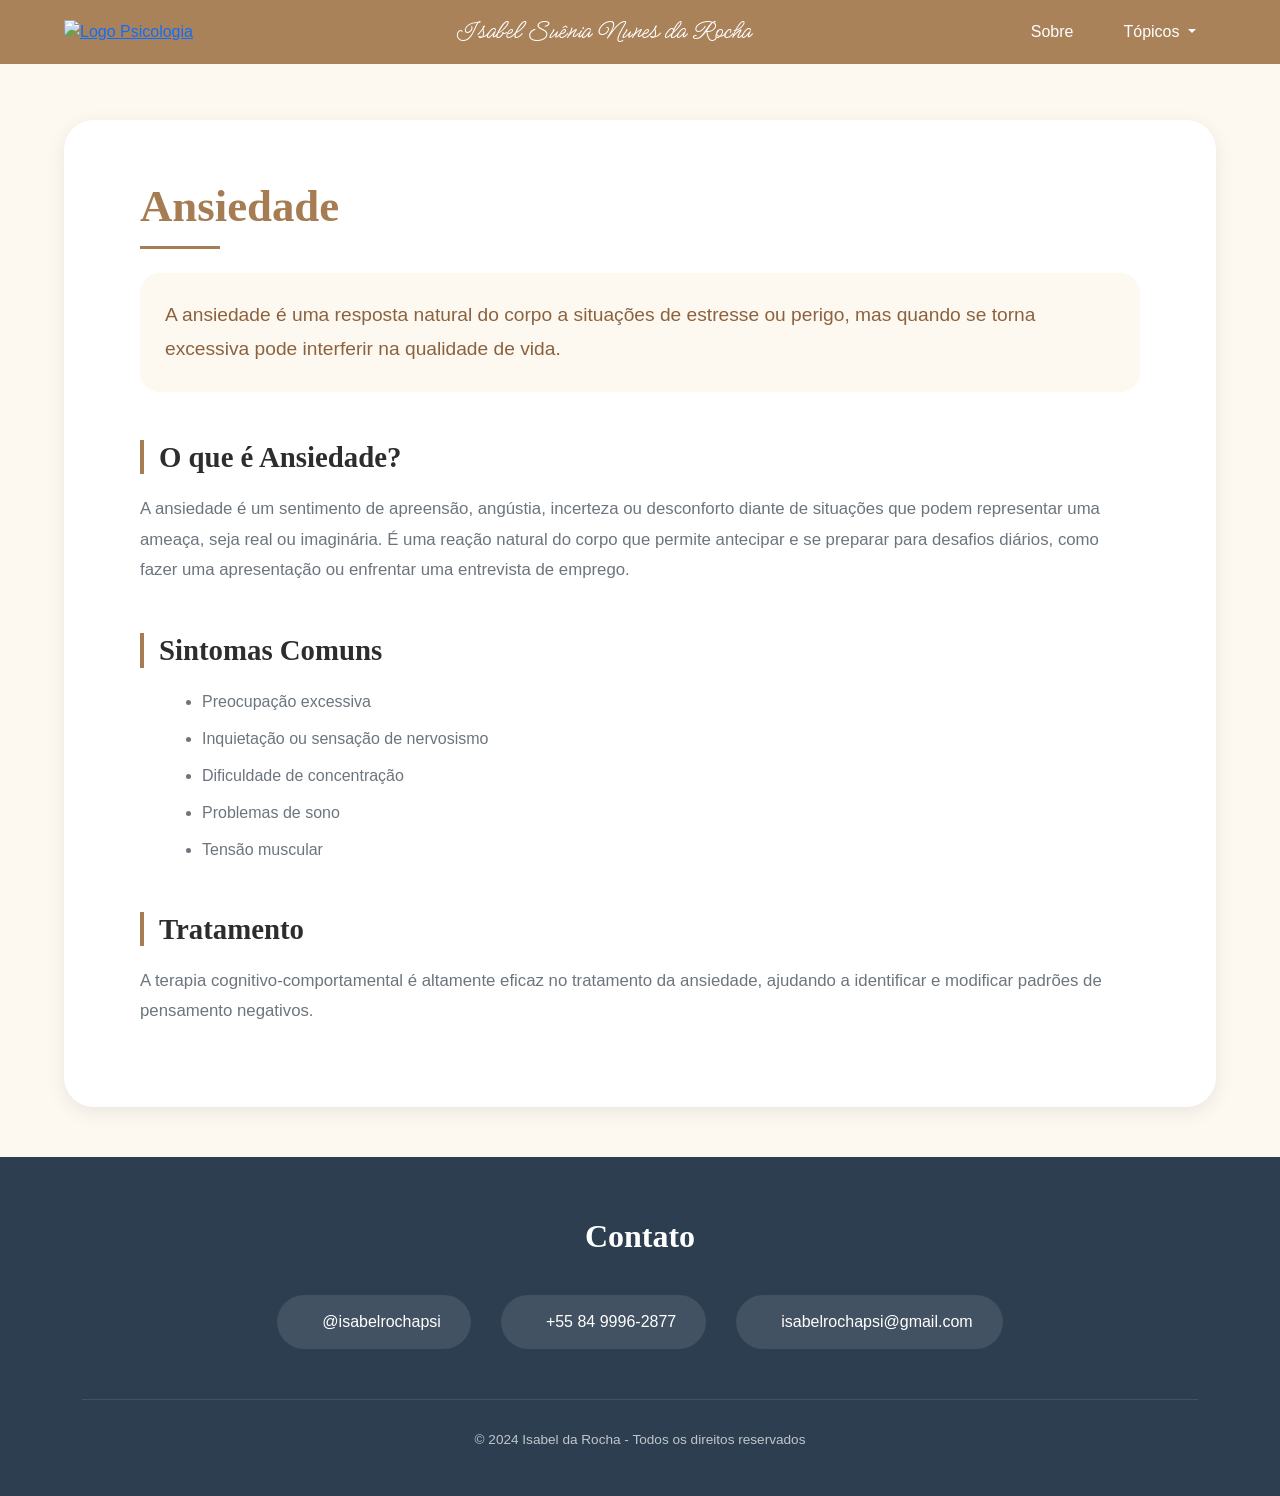
==== ansiedade.html @ 4db84e2c "site completo-isabel da rocha" ====
<!DOCTYPE html>
<html lang="pt-br">
<head>
    <meta charset="UTF-8">
    <link rel="stylesheet" href="https://cdnjs.cloudflare.com/ajax/libs/font-awesome
    <meta name="viewport" content="width=device-width, initial-scale=1.0">
    <title>Ansiedade</title>
    <link
      href="https://cdn.jsdelivr.net/npm/bootstrap@5.3.8/dist/css/bootstrap.min.css"
      rel="stylesheet"
    />
    <link
      href="https://fonts.googleapis.com/css2?family=Meow+Script&display=swap"
      rel="stylesheet"
    />
    <link rel="stylesheet" href="sobre-topicos.css"/>
    <link rel="preconnect" href="https://fonts.googleapis.com" />
    <link rel="preconnect" href="https://fonts.gstatic.com" crossorigin />
</head>
<body>
    <script src="https://cdn.jsdelivr.net/npm/bootstrap@5.3.8/dist/js/bootstrap.bundle.min.js"></script>

    <div class="container-fluid p-0">
      <div class="cabecalho">
        <a href="principal.html">
          <img
            src="https://images.seeklogo.com/logo-png/23/2/psicologia-logo-png_seeklogo-238746.png"
            alt="Logo Psicologia"
          />
        </a>
        <h3>Isabel Suênia Nunes da Rocha</h3>
        <nav class="cabecalho-nav">
          <a href="principal.html#sobre">Sobre</a>
          <div class="nav-item dropdown">
            <a
              class="nav-link dropdown-toggle"
              href="#"
              role="button"
              data-bs-toggle="dropdown"
              aria-expanded="false"
            >
              Tópicos
            </a>
            <ul class="dropdown-menu">
              <li><a class="dropdown-item" href="depressao.html">Depressão</a></li>
              <li><a class="dropdown-item" href="ansiedade.html">Ansiedade</a></li>
              <li><a class="dropdown-item" href="autismo.html">Autismo</a></li>
              <li><a class="dropdown-item" href="tdh.html">TDAH</a></li>
            </ul>
          </div>
        </nav>
      </div>
    </div>
    <!-- Logo após o cabeçalho, adicione: -->
<div style="margin-top: 120px;"></div>


    <!-- CONTEÚDO PRINCIPAL COM MARGIN TOP -->
    <section class="conteudo-principal">
      <div class="container">
        <div class="row">
          <div class="col-12">
            <h1 class="mb-4">Ansiedade</h1>
            <p class="lead">
              A ansiedade é uma resposta natural do corpo a situações de estresse ou perigo, 
              mas quando se torna excessiva pode interferir na qualidade de vida.
            </p>
            
            <h2 class="mt-5">O que é Ansiedade?</h2>
            <p>
              A ansiedade é um sentimento de apreensão, angústia, incerteza ou desconforto diante de situações que podem representar uma ameaça, seja real ou imaginária. É uma reação natural do corpo que permite antecipar e se preparar para desafios diários, como fazer uma apresentação ou enfrentar uma entrevista de emprego.
            </p>

            <h2 class="mt-5">Sintomas Comuns</h2>
            <ul>
              <li>Preocupação excessiva</li>
              <li>Inquietação ou sensação de nervosismo</li>
              <li>Dificuldade de concentração</li>
              <li>Problemas de sono</li>
              <li>Tensão muscular</li>
            </ul>

            <h2 class="mt-5">Tratamento</h2>
            <p>
              A terapia cognitivo-comportamental é altamente eficaz no tratamento da ansiedade, 
              ajudando a identificar e modificar padrões de pensamento negativos.
            </p>
          </div>
        </div>
      </div>
    </section>

    <footer class="footer-contato">
    <div class="container">
      <h4>Contato</h4>
      <div class="contato-links">
        <a href="https://www.instagram.com/psicologa.isabeldarocha/" target="_blank" class="contato-card">
          <i class="fab fa-instagram"></i>
          <span>@isabelrochapsi</span>
        </a>
        <a href="https://wa.me/558499962877" target="_blank" class="contato-card">
          <i class="fab fa-whatsapp"></i>
          <span>+55 84 9996-2877</span>
        </a>
        <a href="mailto:Isabelrocha.psicologia@gmail.com" target="_blank" class="contato-card">
          <i class="fas fa-envelope"></i>
          <span>isabelrochapsi@gmail.com</span>
        </a>
      </div>
      <div class="footer-copyright">
        <p>&copy; 2024 Isabel da Rocha - Todos os direitos reservados</p>
      </div>
    </div>
  </footer>
    
</body>
</html>
---- sobre-topicos.css ----
/* ===== MESMAS VARIÁVEIS ===== */
:root {
  --primary: #a67c52;
  --primary-dark: #8b623f;
  --primary-light: #d4b48c;
  --secondary: #2c3e50;
  --text-dark: #2d2d2d;
  --text-light: #6c757d;
  --bg-light: #fef9f0;
  --bg-white: #ffffff;
  --shadow-sm: 0 5px 20px rgba(0, 0, 0, 0.08);
  --shadow-md: 0 10px 30px rgba(0, 0, 0, 0.12);
  --transition: all 0.3s ease;
}

* {
  margin: 0;
  padding: 0;
  box-sizing: border-box;
}

body {
  font-family: 'Poppins', sans-serif;
  background-color: var(--bg-light);
  color: var(--text-dark);
  overflow-x: hidden;
}

html {
  scroll-behavior: smooth;
}

/* CABEÇALHO (mesmo do principal) */
.cabecalho {
  background: rgba(166, 124, 82, 0.95);
  backdrop-filter: blur(10px);
  display: flex;
  align-items: center;
  justify-content: space-between;
  padding: 12px 5%;
  width: 100%;
  position: fixed;
  top: 0;
  left: 0;
  z-index: 1000;
  transition: var(--transition);
}

.logo-area {
  display: flex;
  align-items: center;
  gap: 15px;
}

.cabecalho img {
  width: 50px;
  height: auto;
  transition: var(--transition);
}

.cabecalho img:hover {
  transform: scale(1.05);
}

.cabecalho h3 {
  margin: 0;
  color: white;
  font-size: 28px;
  font-family: 'Meow Script', cursive;
  font-weight: 400;
}

.cabecalho-nav {
  display: flex;
  align-items: center;
  gap: 10px;
}

.cabecalho-nav a {
  text-decoration: none;
  color: white;
  font-size: 16px;
  font-weight: 500;
  padding: 8px 20px;
  border-radius: 30px;
  transition: var(--transition);
}

.cabecalho-nav a:hover {
  background: rgba(255, 255, 255, 0.2);
  transform: translateY(-2px);
}

.dropdown-menu {
  background: var(--primary);
  border: none;
  border-radius: 12px;
  padding: 8px 0;
  margin-top: 10px;
}

.dropdown-item {
  color: white !important;
  padding: 10px 25px;
  transition: var(--transition);
}

.dropdown-item:hover {
  background: rgba(255, 255, 255, 0.2) !important;
  transform: translateX(5px);
}

/* CONTEÚDO PRINCIPAL */
.conteudo-principal {
  margin-top: 100px;
  padding: 60px 5%;
  background: var(--bg-white);
  border-radius: 30px;
  margin-left: 5%;
  margin-right: 5%;
  margin-bottom: 50px;
  box-shadow: var(--shadow-sm);
}

.conteudo-principal h1 {
  font-family: 'Playfair Display', serif;
  font-size: 2.8rem;
  font-weight: 700;
  color: var(--primary);
  margin-bottom: 30px;
  position: relative;
  padding-bottom: 15px;
}

.conteudo-principal h1:after {
  content: '';
  position: absolute;
  bottom: 0;
  left: 0;
  width: 80px;
  height: 3px;
  background: var(--primary);
}

.conteudo-principal h2 {
  font-family: 'Playfair Display', serif;
  font-size: 1.8rem;
  font-weight: 600;
  color: var(--text-dark);
  margin: 40px 0 20px;
  padding-left: 15px;
  border-left: 4px solid var(--primary);
}

.conteudo-principal p {
  font-size: 1.05rem;
  line-height: 1.8;
  color: var(--text-light);
  margin-bottom: 20px;
}

.conteudo-principal ul {
  margin: 20px 0 20px 30px;
}

.conteudo-principal li {
  font-size: 1rem;
  line-height: 1.7;
  color: var(--text-light);
  margin-bottom: 10px;
}

.conteudo-principal .lead {
  font-size: 1.2rem;
  font-weight: 500;
  color: var(--primary-dark);
  background: var(--bg-light);
  padding: 25px;
  border-radius: 20px;
  margin-bottom: 30px;
}

/* FOOTER */
.footer-contato {
  background: var(--secondary);
  color: white;
  padding: 60px 5% 30px;
}

.footer-contato h4 {
  text-align: center;
  font-size: 2rem;
  font-weight: 700;
  margin-bottom: 40px;
  font-family: 'Playfair Display', serif;
}

.contato-links {
  display: flex;
  justify-content: center;
  gap: 30px;
  flex-wrap: wrap;
  margin-bottom: 50px;
}

.contato-card {
  display: flex;
  align-items: center;
  gap: 15px;
  background: rgba(255, 255, 255, 0.1);
  padding: 15px 30px;
  border-radius: 50px;
  text-decoration: none;
  color: white;
  transition: var(--transition);
}

.contato-card:hover {
  background: var(--primary);
  transform: translateY(-5px);
  color: white;
}

.contato-card i {
  font-size: 28px;
}

.contato-card span {
  font-size: 1rem;
  font-weight: 500;
}

.footer-copyright {
  text-align: center;
  padding-top: 30px;
  border-top: 1px solid rgba(255, 255, 255, 0.1);
}

.footer-copyright p {
  font-size: 0.85rem;
  opacity: 0.7;
}

/* RESPONSIVO */
@media (max-width: 768px) {
  .cabecalho {
    flex-direction: column;
    gap: 12px;
    padding: 12px 20px;
  }
  
  .logo-area {
    flex-direction: column;
    text-align: center;
  }
  
  .cabecalho h3 {
    font-size: 22px;
  }
  
  .conteudo-principal {
    margin-top: 140px;
    margin-left: 20px;
    margin-right: 20px;
    padding: 30px 20px;
  }
  
  .conteudo-principal h1 {
    font-size: 2rem;
  }
  
  .conteudo-principal h2 {
    font-size: 1.4rem;
  }
  
  .conteudo-principal p,
  .conteudo-principal li {
    font-size: 0.95rem;
  }
  
  .contato-card {
    padding: 12px 20px;
    width: 100%;
    justify-content: center;
  }
  
  .footer-contato h4 {
    font-size: 1.5rem;
  }
}
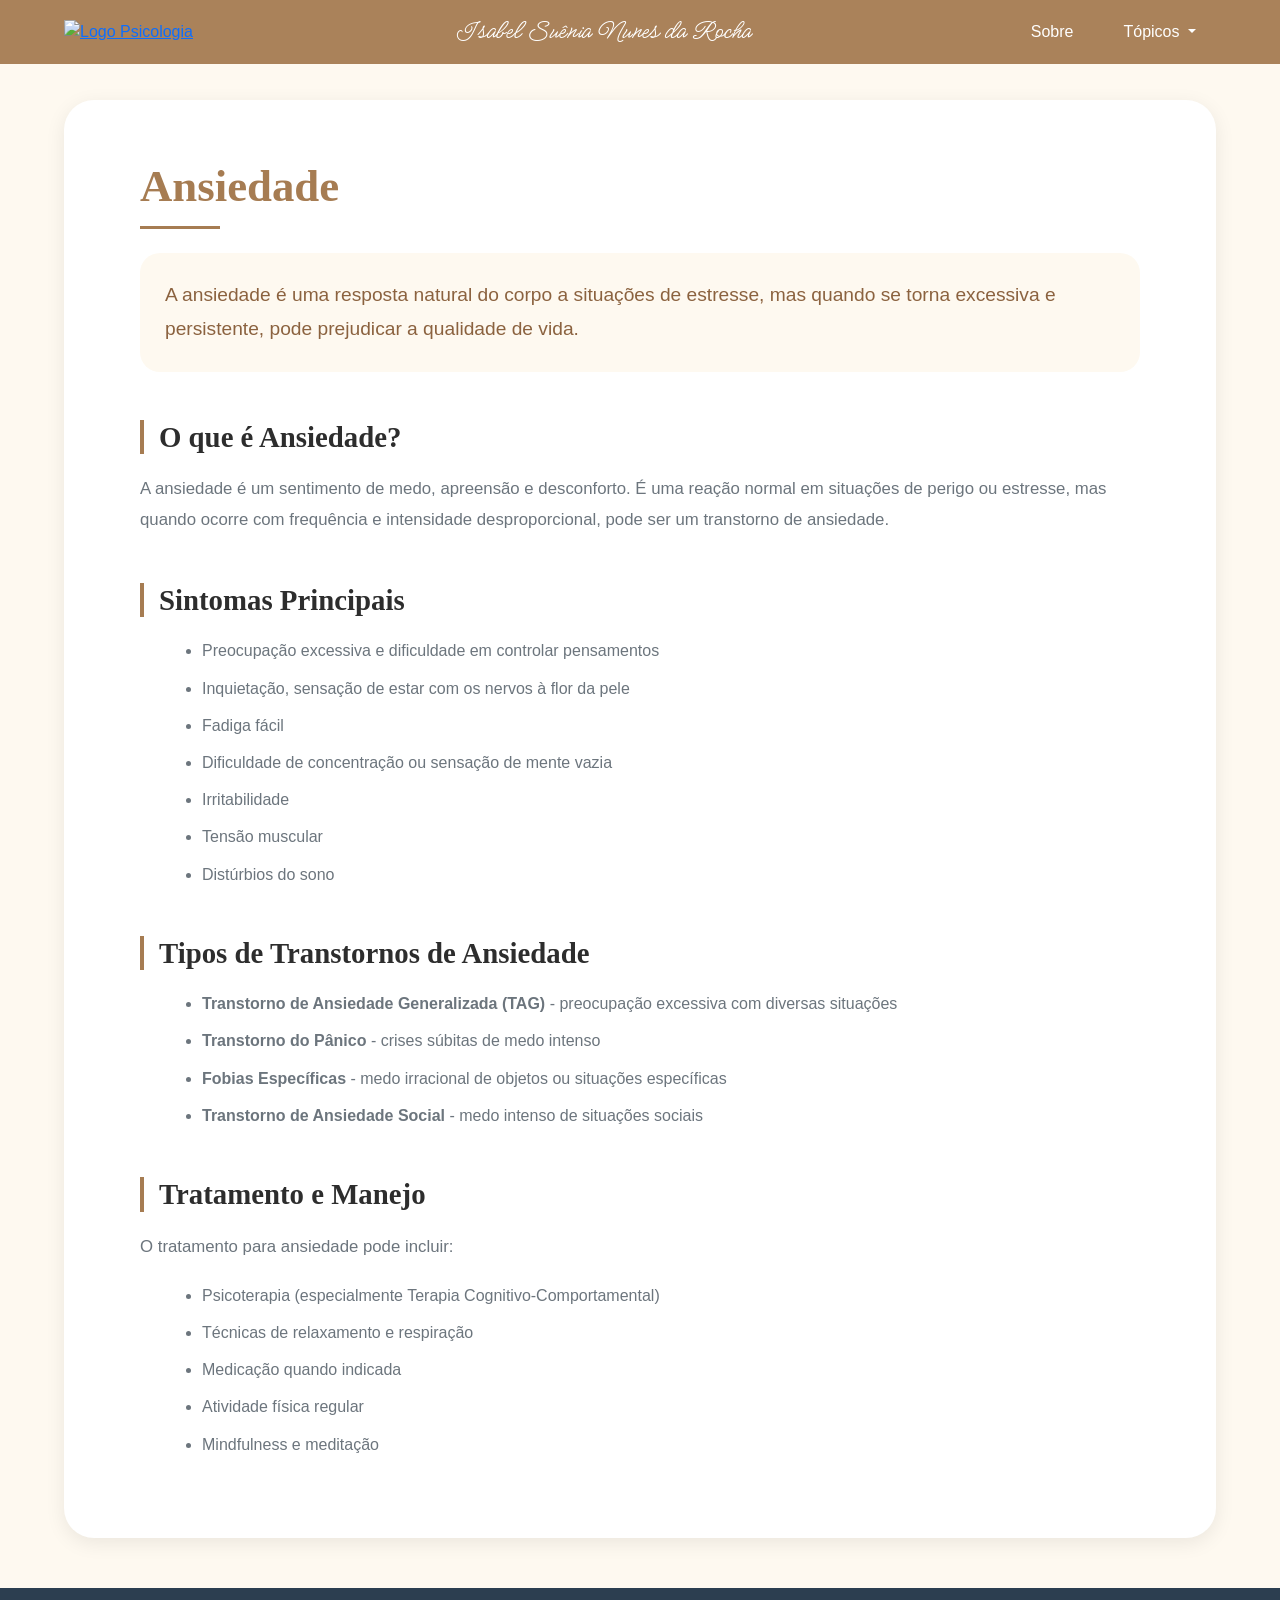
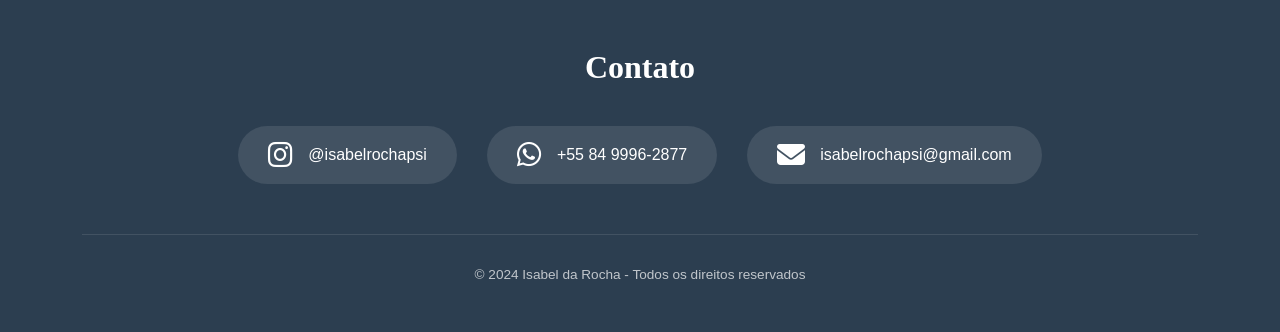
==== commit 00882ea0: "Add files via upload alterações" ====
--- a/ansiedade.html
+++ b/ansiedade.html
@@ -1,96 +1,90 @@
 <!DOCTYPE html>
 <html lang="pt-br">
+
 <head>
-    <meta charset="UTF-8">
-    <link rel="stylesheet" href="https://cdnjs.cloudflare.com/ajax/libs/font-awesome
-    <meta name="viewport" content="width=device-width, initial-scale=1.0">
-    <title>Ansiedade</title>
-    <link
-      href="https://cdn.jsdelivr.net/npm/bootstrap@5.3.8/dist/css/bootstrap.min.css"
-      rel="stylesheet"
-    />
-    <link
-      href="https://fonts.googleapis.com/css2?family=Meow+Script&display=swap"
-      rel="stylesheet"
-    />
-    <link rel="stylesheet" href="sobre-topicos.css"/>
-    <link rel="preconnect" href="https://fonts.googleapis.com" />
-    <link rel="preconnect" href="https://fonts.gstatic.com" crossorigin />
+  <meta charset="UTF-8">
+  <meta name="viewport" content="width=device-width, initial-scale=1.0">
+  <title>Ansiedade - Isabel da Rocha</title>
+  <link href="https://cdn.jsdelivr.net/npm/bootstrap@5.3.8/dist/css/bootstrap.min.css" rel="stylesheet" />
+  <link href="https://fonts.googleapis.com/css2?family=Meow+Script&display=swap" rel="stylesheet" />
+  <link rel="stylesheet" href="https://cdnjs.cloudflare.com/ajax/libs/font-awesome/6.5.1/css/all.min.css" />
+  <link rel="stylesheet" href="sobre-topicos.css" />
 </head>
+
 <body>
-    <script src="https://cdn.jsdelivr.net/npm/bootstrap@5.3.8/dist/js/bootstrap.bundle.min.js"></script>
+  <script src="https://cdn.jsdelivr.net/npm/bootstrap@5.3.8/dist/js/bootstrap.bundle.min.js"></script>
 
-    <div class="container-fluid p-0">
-      <div class="cabecalho">
-        <a href="principal.html">
-          <img
-            src="https://images.seeklogo.com/logo-png/23/2/psicologia-logo-png_seeklogo-238746.png"
-            alt="Logo Psicologia"
-          />
-        </a>
-        <h3>Isabel Suênia Nunes da Rocha</h3>
-        <nav class="cabecalho-nav">
-          <a href="principal.html#sobre">Sobre</a>
-          <div class="nav-item dropdown">
-            <a
-              class="nav-link dropdown-toggle"
-              href="#"
-              role="button"
-              data-bs-toggle="dropdown"
-              aria-expanded="false"
-            >
-              Tópicos
-            </a>
-            <ul class="dropdown-menu">
-              <li><a class="dropdown-item" href="depressao.html">Depressão</a></li>
-              <li><a class="dropdown-item" href="ansiedade.html">Ansiedade</a></li>
-              <li><a class="dropdown-item" href="autismo.html">Autismo</a></li>
-              <li><a class="dropdown-item" href="tdh.html">TDAH</a></li>
-            </ul>
-          </div>
-        </nav>
+  <div class="container-fluid p-0">
+    <div class="cabecalho">
+      <a href="index.html">
+        <img src="https://images.seeklogo.com/logo-png/23/2/psicologia-logo-png_seeklogo-238746.png" alt="Logo Psicologia" />
+      </a>
+      <h3>Isabel Suênia Nunes da Rocha</h3>
+      <nav class="cabecalho-nav">
+        <a href="index.html#sobre">Sobre</a>
+        <div class="nav-item dropdown">
+          <a class="nav-link dropdown-toggle" href="#" role="button" data-bs-toggle="dropdown" aria-expanded="false">
+            Tópicos
+          </a>
+          <ul class="dropdown-menu">
+            <li><a class="dropdown-item" href="depressao.html">Depressão</a></li>
+            <li><a class="dropdown-item" href="ansiedade.html">Ansiedade</a></li>
+            <li><a class="dropdown-item" href="autismo.html">Autismo</a></li>
+            <li><a class="dropdown-item" href="tdh.html">TDAH</a></li>
+          </ul>
+        </div>
+      </nav>
+    </div>
+  </div>
+
+  <section class="conteudo-principal">
+    <div class="container">
+      <div class="row">
+        <div class="col-12">
+          <h1 class="mb-4">Ansiedade</h1>
+          <p class="lead">
+            A ansiedade é uma resposta natural do corpo a situações de estresse, mas quando se torna excessiva e persistente, pode prejudicar a qualidade de vida.
+          </p>
+
+          <h2 class="mt-5">O que é Ansiedade?</h2>
+          <p>
+            A ansiedade é um sentimento de medo, apreensão e desconforto. É uma reação normal em situações de perigo ou estresse, mas quando ocorre com frequência e intensidade desproporcional, pode ser um transtorno de ansiedade.
+          </p>
+
+          <h2 class="mt-5">Sintomas Principais</h2>
+          <ul>
+            <li>Preocupação excessiva e dificuldade em controlar pensamentos</li>
+            <li>Inquietação, sensação de estar com os nervos à flor da pele</li>
+            <li>Fadiga fácil</li>
+            <li>Dificuldade de concentração ou sensação de mente vazia</li>
+            <li>Irritabilidade</li>
+            <li>Tensão muscular</li>
+            <li>Distúrbios do sono</li>
+          </ul>
+
+          <h2 class="mt-5">Tipos de Transtornos de Ansiedade</h2>
+          <ul>
+            <li><strong>Transtorno de Ansiedade Generalizada (TAG)</strong> - preocupação excessiva com diversas situações</li>
+            <li><strong>Transtorno do Pânico</strong> - crises súbitas de medo intenso</li>
+            <li><strong>Fobias Específicas</strong> - medo irracional de objetos ou situações específicas</li>
+            <li><strong>Transtorno de Ansiedade Social</strong> - medo intenso de situações sociais</li>
+          </ul>
+
+          <h2 class="mt-5">Tratamento e Manejo</h2>
+          <p>O tratamento para ansiedade pode incluir:</p>
+          <ul>
+            <li>Psicoterapia (especialmente Terapia Cognitivo-Comportamental)</li>
+            <li>Técnicas de relaxamento e respiração</li>
+            <li>Medicação quando indicada</li>
+            <li>Atividade física regular</li>
+            <li>Mindfulness e meditação</li>
+          </ul>
+        </div>
       </div>
     </div>
-    <!-- Logo após o cabeçalho, adicione: -->
-<div style="margin-top: 120px;"></div>
+  </section>
 
-
-    <!-- CONTEÚDO PRINCIPAL COM MARGIN TOP -->
-    <section class="conteudo-principal">
-      <div class="container">
-        <div class="row">
-          <div class="col-12">
-            <h1 class="mb-4">Ansiedade</h1>
-            <p class="lead">
-              A ansiedade é uma resposta natural do corpo a situações de estresse ou perigo, 
-              mas quando se torna excessiva pode interferir na qualidade de vida.
-            </p>
-            
-            <h2 class="mt-5">O que é Ansiedade?</h2>
-            <p>
-              A ansiedade é um sentimento de apreensão, angústia, incerteza ou desconforto diante de situações que podem representar uma ameaça, seja real ou imaginária. É uma reação natural do corpo que permite antecipar e se preparar para desafios diários, como fazer uma apresentação ou enfrentar uma entrevista de emprego.
-            </p>
-
-            <h2 class="mt-5">Sintomas Comuns</h2>
-            <ul>
-              <li>Preocupação excessiva</li>
-              <li>Inquietação ou sensação de nervosismo</li>
-              <li>Dificuldade de concentração</li>
-              <li>Problemas de sono</li>
-              <li>Tensão muscular</li>
-            </ul>
-
-            <h2 class="mt-5">Tratamento</h2>
-            <p>
-              A terapia cognitivo-comportamental é altamente eficaz no tratamento da ansiedade, 
-              ajudando a identificar e modificar padrões de pensamento negativos.
-            </p>
-          </div>
-        </div>
-      </div>
-    </section>
-
-    <footer class="footer-contato">
+  <footer class="footer-contato">
     <div class="container">
       <h4>Contato</h4>
       <div class="contato-links">
@@ -112,6 +106,6 @@
       </div>
     </div>
   </footer>
-    
 </body>
+
 </html>
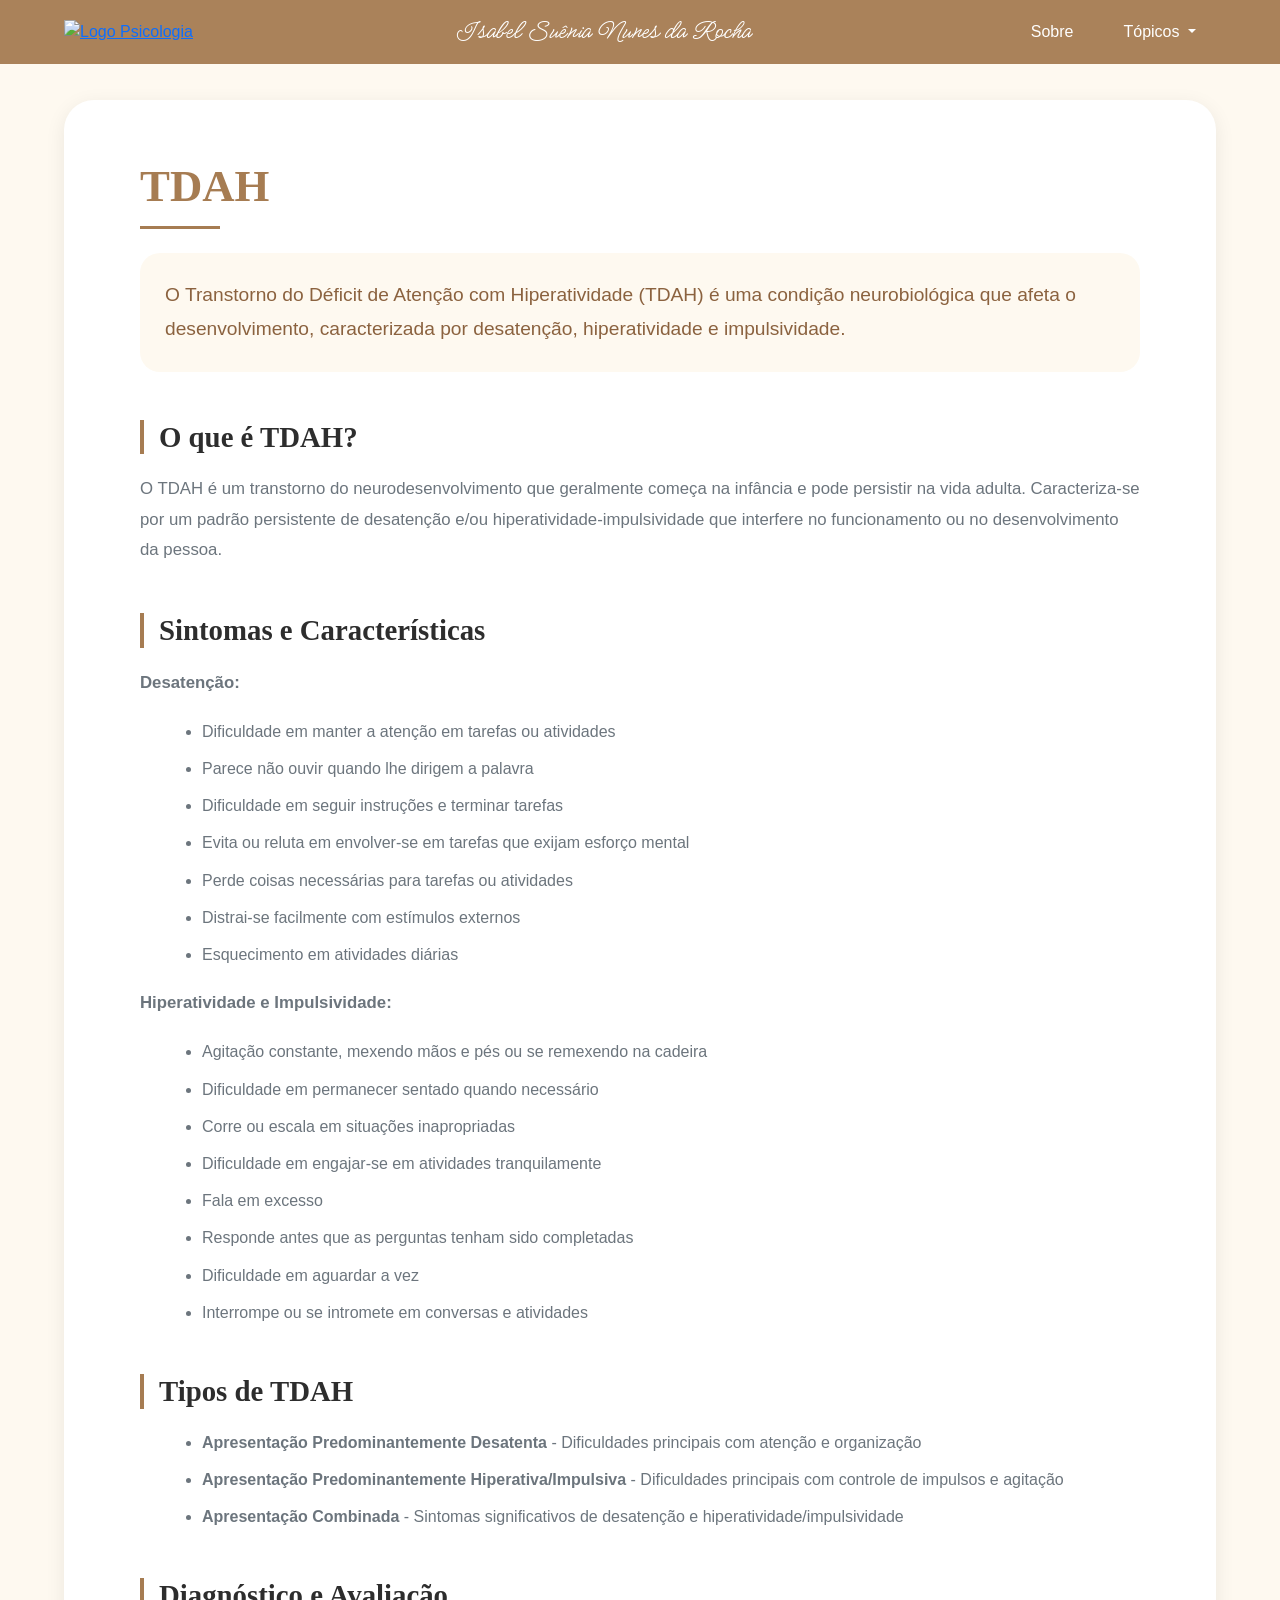
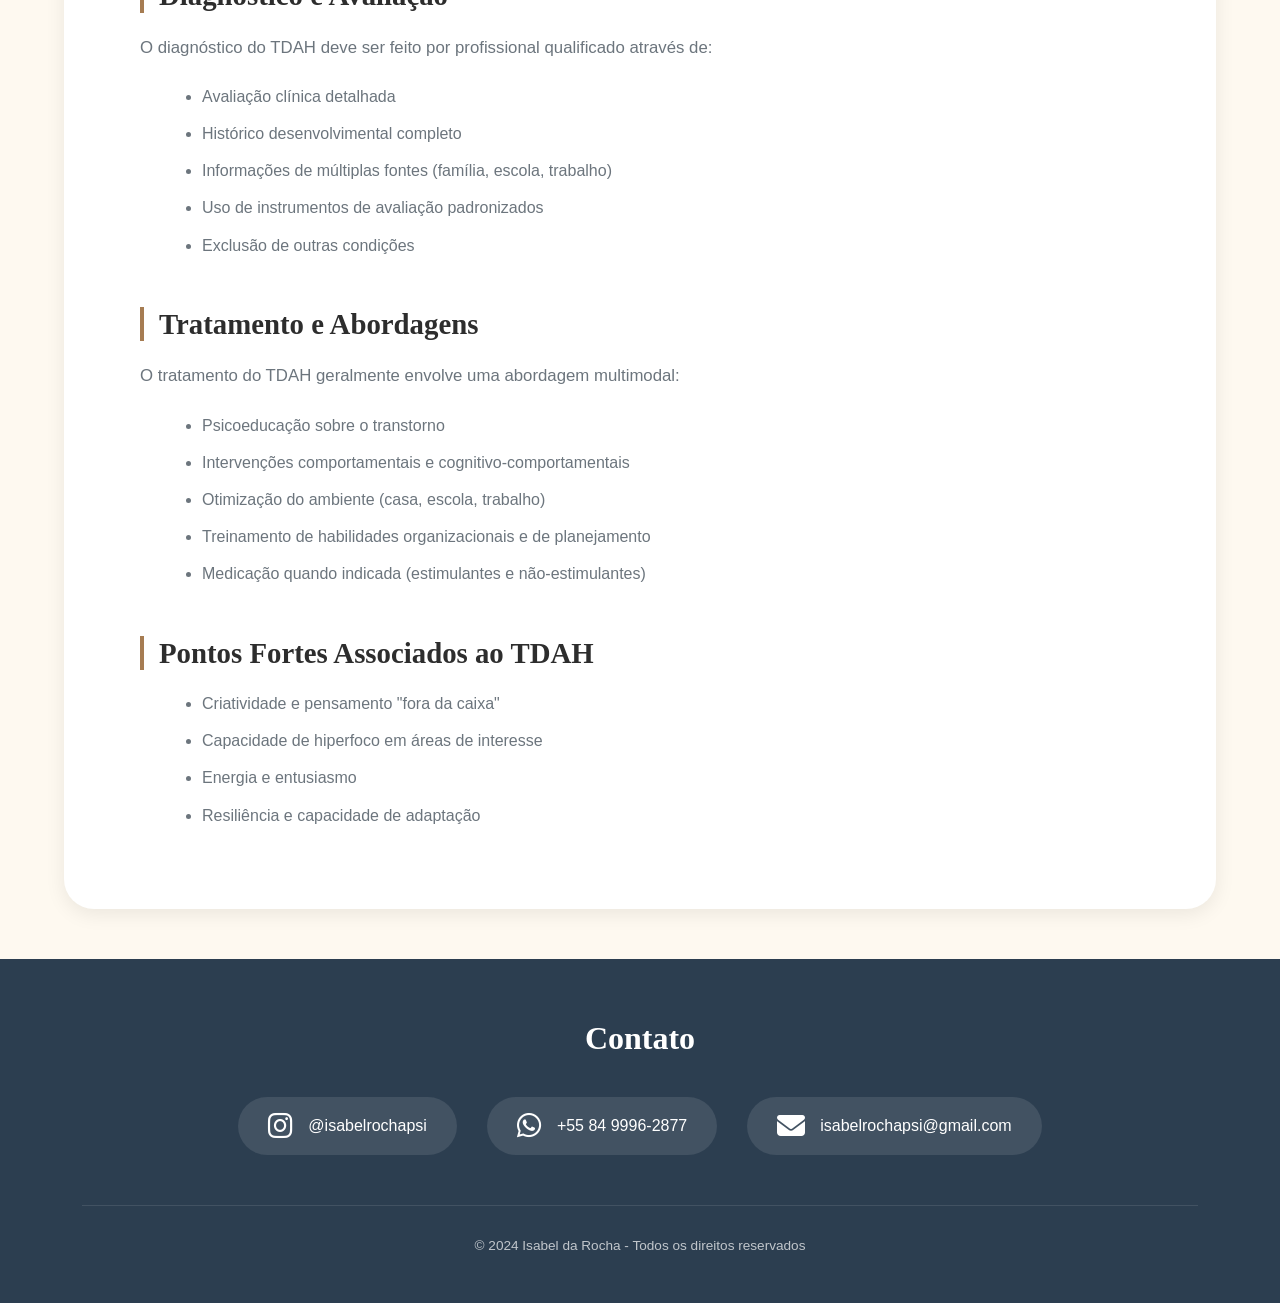
==== commit 43b9ab93: "Update ansiedade.html edição" ====
--- a/ansiedade.html
+++ b/ansiedade.html
@@ -1,16 +1,14 @@
 <!DOCTYPE html>
 <html lang="pt-br">
-
 <head>
   <meta charset="UTF-8">
   <meta name="viewport" content="width=device-width, initial-scale=1.0">
-  <title>Ansiedade - Isabel da Rocha</title>
+  <title>TDAH - Isabel da Rocha</title>
   <link href="https://cdn.jsdelivr.net/npm/bootstrap@5.3.8/dist/css/bootstrap.min.css" rel="stylesheet" />
   <link href="https://fonts.googleapis.com/css2?family=Meow+Script&display=swap" rel="stylesheet" />
   <link rel="stylesheet" href="https://cdnjs.cloudflare.com/ajax/libs/font-awesome/6.5.1/css/all.min.css" />
   <link rel="stylesheet" href="sobre-topicos.css" />
 </head>
-
 <body>
   <script src="https://cdn.jsdelivr.net/npm/bootstrap@5.3.8/dist/js/bootstrap.bundle.min.js"></script>
 
@@ -41,43 +39,76 @@
     <div class="container">
       <div class="row">
         <div class="col-12">
-          <h1 class="mb-4">Ansiedade</h1>
+          <h1 class="mb-4">TDAH</h1>
           <p class="lead">
-            A ansiedade é uma resposta natural do corpo a situações de estresse, mas quando se torna excessiva e persistente, pode prejudicar a qualidade de vida.
+            O Transtorno do Déficit de Atenção com Hiperatividade (TDAH) é uma condição neurobiológica 
+            que afeta o desenvolvimento, caracterizada por desatenção, hiperatividade e impulsividade.
           </p>
 
-          <h2 class="mt-5">O que é Ansiedade?</h2>
+          <h2 class="mt-5">O que é TDAH?</h2>
           <p>
-            A ansiedade é um sentimento de medo, apreensão e desconforto. É uma reação normal em situações de perigo ou estresse, mas quando ocorre com frequência e intensidade desproporcional, pode ser um transtorno de ansiedade.
+            O TDAH é um transtorno do neurodesenvolvimento que geralmente começa na infância e pode 
+            persistir na vida adulta. Caracteriza-se por um padrão persistente de desatenção e/ou 
+            hiperatividade-impulsividade que interfere no funcionamento ou no desenvolvimento da pessoa.
           </p>
 
-          <h2 class="mt-5">Sintomas Principais</h2>
+          <h2 class="mt-5">Sintomas e Características</h2>
+          <p><strong>Desatenção:</strong></p>
           <ul>
-            <li>Preocupação excessiva e dificuldade em controlar pensamentos</li>
-            <li>Inquietação, sensação de estar com os nervos à flor da pele</li>
-            <li>Fadiga fácil</li>
-            <li>Dificuldade de concentração ou sensação de mente vazia</li>
-            <li>Irritabilidade</li>
-            <li>Tensão muscular</li>
-            <li>Distúrbios do sono</li>
+            <li>Dificuldade em manter a atenção em tarefas ou atividades</li>
+            <li>Parece não ouvir quando lhe dirigem a palavra</li>
+            <li>Dificuldade em seguir instruções e terminar tarefas</li>
+            <li>Evita ou reluta em envolver-se em tarefas que exijam esforço mental</li>
+            <li>Perde coisas necessárias para tarefas ou atividades</li>
+            <li>Distrai-se facilmente com estímulos externos</li>
+            <li>Esquecimento em atividades diárias</li>
           </ul>
 
-          <h2 class="mt-5">Tipos de Transtornos de Ansiedade</h2>
+          <p><strong>Hiperatividade e Impulsividade:</strong></p>
           <ul>
-            <li><strong>Transtorno de Ansiedade Generalizada (TAG)</strong> - preocupação excessiva com diversas situações</li>
-            <li><strong>Transtorno do Pânico</strong> - crises súbitas de medo intenso</li>
-            <li><strong>Fobias Específicas</strong> - medo irracional de objetos ou situações específicas</li>
-            <li><strong>Transtorno de Ansiedade Social</strong> - medo intenso de situações sociais</li>
+            <li>Agitação constante, mexendo mãos e pés ou se remexendo na cadeira</li>
+            <li>Dificuldade em permanecer sentado quando necessário</li>
+            <li>Corre ou escala em situações inapropriadas</li>
+            <li>Dificuldade em engajar-se em atividades tranquilamente</li>
+            <li>Fala em excesso</li>
+            <li>Responde antes que as perguntas tenham sido completadas</li>
+            <li>Dificuldade em aguardar a vez</li>
+            <li>Interrompe ou se intromete em conversas e atividades</li>
           </ul>
 
-          <h2 class="mt-5">Tratamento e Manejo</h2>
-          <p>O tratamento para ansiedade pode incluir:</p>
+          <h2 class="mt-5">Tipos de TDAH</h2>
           <ul>
-            <li>Psicoterapia (especialmente Terapia Cognitivo-Comportamental)</li>
-            <li>Técnicas de relaxamento e respiração</li>
-            <li>Medicação quando indicada</li>
-            <li>Atividade física regular</li>
-            <li>Mindfulness e meditação</li>
+            <li><strong>Apresentação Predominantemente Desatenta</strong> - Dificuldades principais com atenção e organização</li>
+            <li><strong>Apresentação Predominantemente Hiperativa/Impulsiva</strong> - Dificuldades principais com controle de impulsos e agitação</li>
+            <li><strong>Apresentação Combinada</strong> - Sintomas significativos de desatenção e hiperatividade/impulsividade</li>
+          </ul>
+
+          <h2 class="mt-5">Diagnóstico e Avaliação</h2>
+          <p>O diagnóstico do TDAH deve ser feito por profissional qualificado através de:</p>
+          <ul>
+            <li>Avaliação clínica detalhada</li>
+            <li>Histórico desenvolvimental completo</li>
+            <li>Informações de múltiplas fontes (família, escola, trabalho)</li>
+            <li>Uso de instrumentos de avaliação padronizados</li>
+            <li>Exclusão de outras condições</li>
+          </ul>
+
+          <h2 class="mt-5">Tratamento e Abordagens</h2>
+          <p>O tratamento do TDAH geralmente envolve uma abordagem multimodal:</p>
+          <ul>
+            <li>Psicoeducação sobre o transtorno</li>
+            <li>Intervenções comportamentais e cognitivo-comportamentais</li>
+            <li>Otimização do ambiente (casa, escola, trabalho)</li>
+            <li>Treinamento de habilidades organizacionais e de planejamento</li>
+            <li>Medicação quando indicada (estimulantes e não-estimulantes)</li>
+          </ul>
+
+          <h2 class="mt-5">Pontos Fortes Associados ao TDAH</h2>
+          <ul>
+            <li>Criatividade e pensamento "fora da caixa"</li>
+            <li>Capacidade de hiperfoco em áreas de interesse</li>
+            <li>Energia e entusiasmo</li>
+            <li>Resiliência e capacidade de adaptação</li>
           </ul>
         </div>
       </div>
@@ -107,5 +138,4 @@
     </div>
   </footer>
 </body>
-
-</html>+</html>
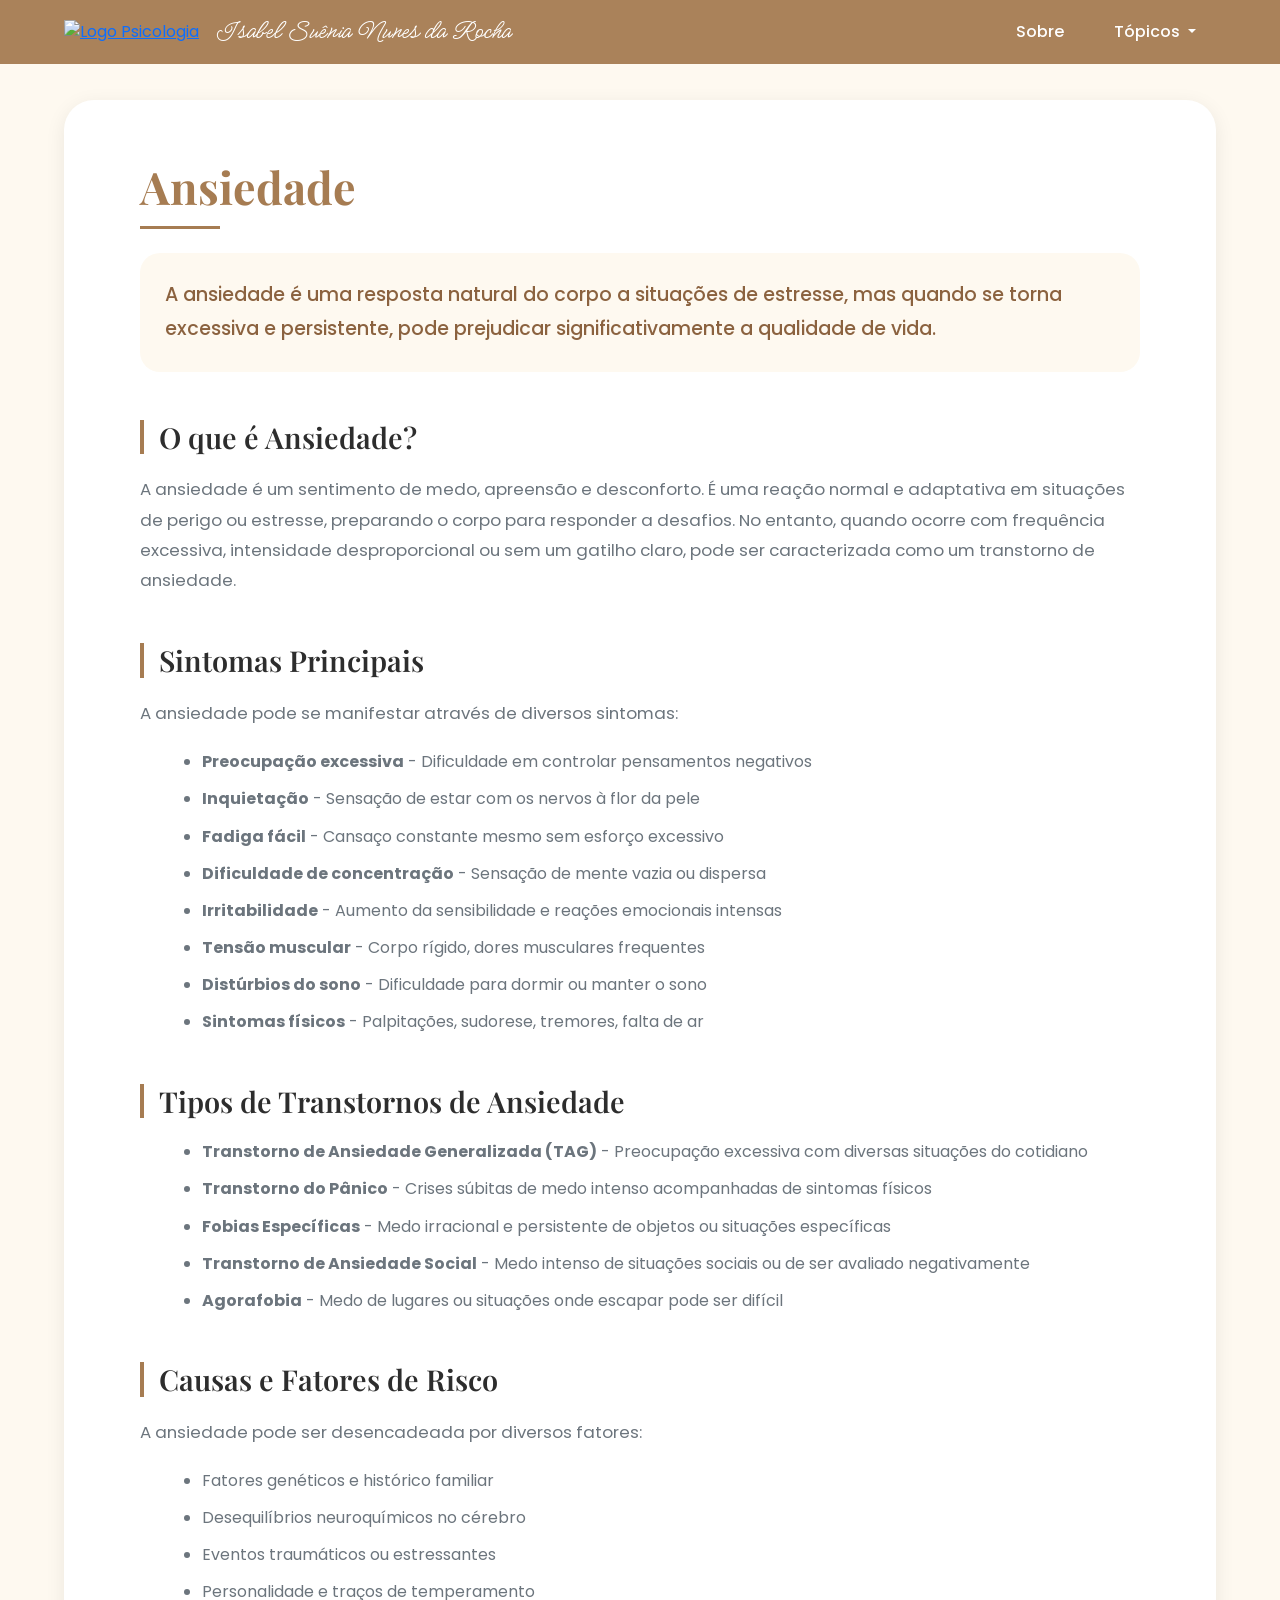
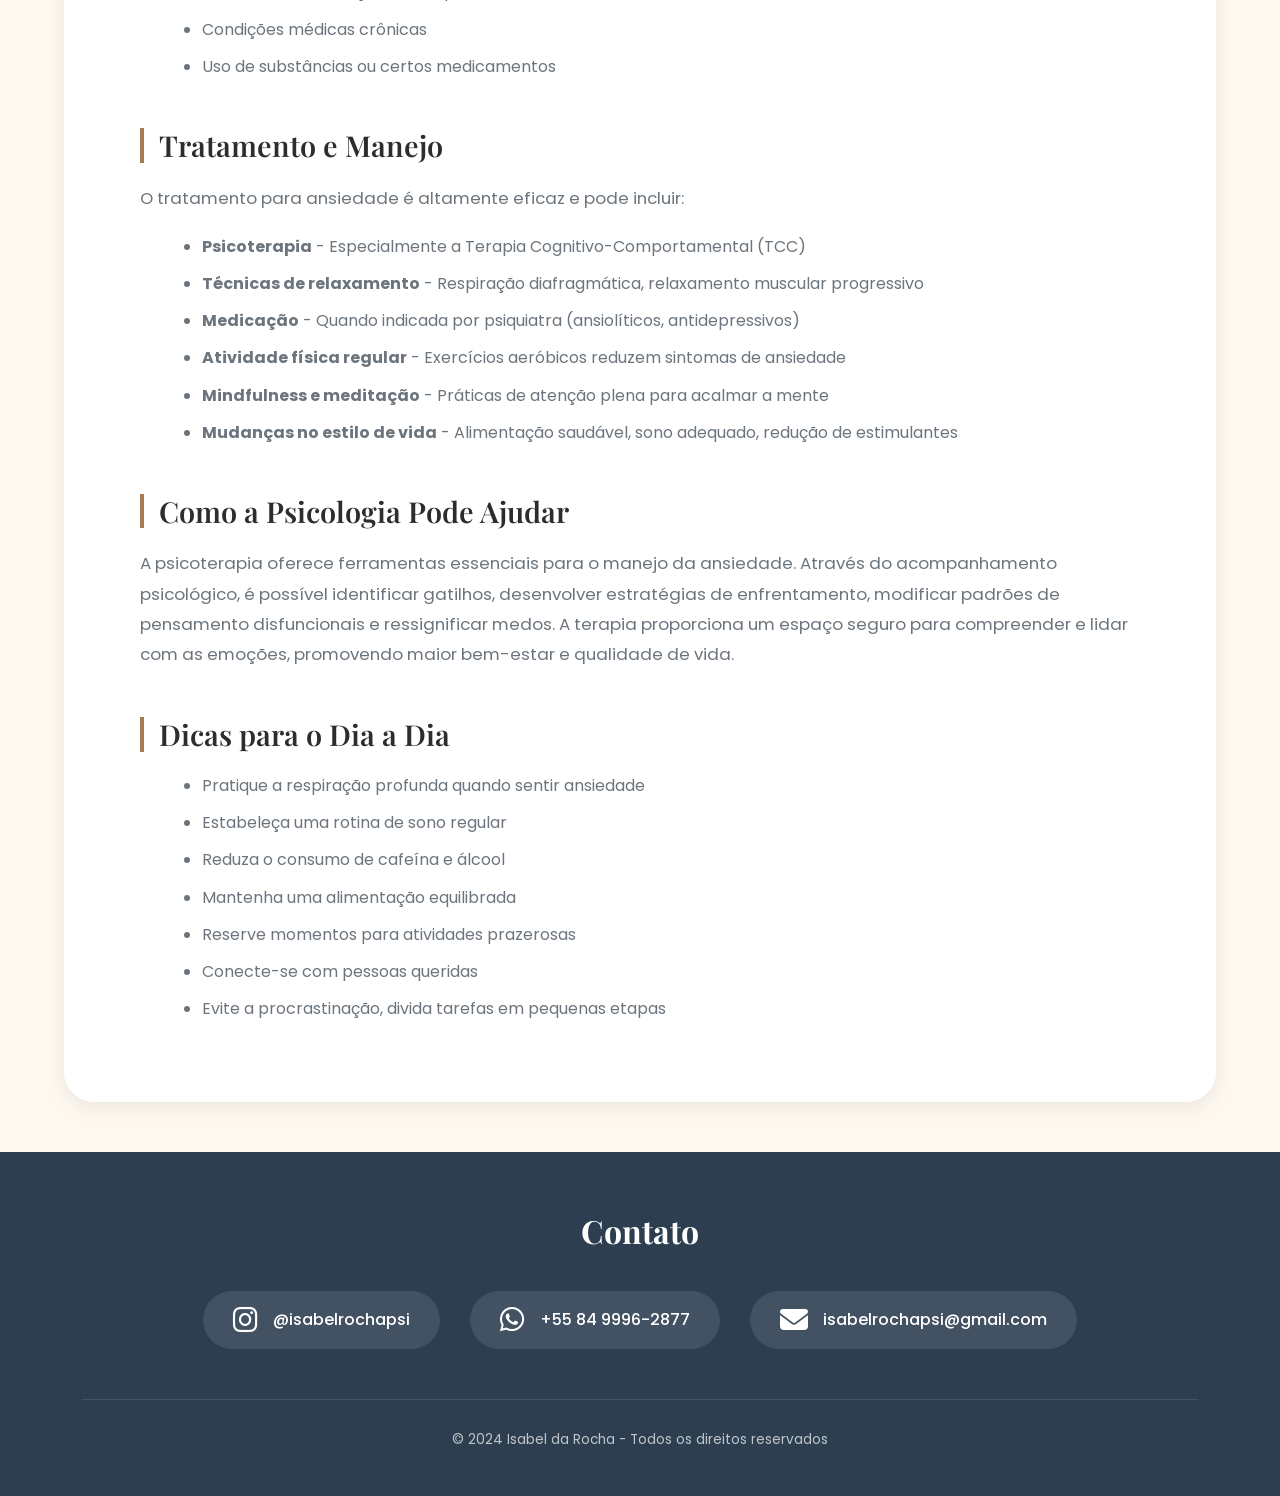
==== commit 304bece2: "Update ansiedade.html fds" ====
--- a/ansiedade.html
+++ b/ansiedade.html
@@ -1,120 +1,135 @@
 <!DOCTYPE html>
 <html lang="pt-br">
+
 <head>
   <meta charset="UTF-8">
   <meta name="viewport" content="width=device-width, initial-scale=1.0">
-  <title>TDAH - Isabel da Rocha</title>
+  <meta name="description" content="Isabel da Rocha - Psicóloga Clínica e Educacional. Atendimento especializado em ansiedade." />
+  <meta name="keywords" content="psicóloga, terapia, saúde mental, ansiedade" />
+  <meta name="author" content="Isabel Suênia Nunes da Rocha" />
+  <title>Ansiedade | Isabel da Rocha - Psicóloga</title>
+
+  <!-- Bootstrap 5 -->
   <link href="https://cdn.jsdelivr.net/npm/bootstrap@5.3.8/dist/css/bootstrap.min.css" rel="stylesheet" />
+  
+  <!-- Font Awesome (ícones modernos) -->
+  <link rel="stylesheet" href="https://cdnjs.cloudflare.com/ajax/libs/font-awesome/6.5.1/css/all.min.css" />
+  
+  <!-- Google Fonts -->
+  <link rel="preconnect" href="https://fonts.googleapis.com" />
+  <link rel="preconnect" href="https://fonts.gstatic.com" crossorigin />
+  <link href="https://fonts.googleapis.com/css2?family=Playfair+Display:wght@400;500;600;700;800&family=Poppins:wght@300;400;500;600;700&display=swap" rel="stylesheet" />
   <link href="https://fonts.googleapis.com/css2?family=Meow+Script&display=swap" rel="stylesheet" />
-  <link rel="stylesheet" href="https://cdnjs.cloudflare.com/ajax/libs/font-awesome/6.5.1/css/all.min.css" />
+
   <link rel="stylesheet" href="sobre-topicos.css" />
 </head>
+
 <body>
-  <script src="https://cdn.jsdelivr.net/npm/bootstrap@5.3.8/dist/js/bootstrap.bundle.min.js"></script>
 
-  <div class="container-fluid p-0">
-    <div class="cabecalho">
+  <!-- CABEÇALHO -->
+  <header class="cabecalho">
+    <div class="logo-area">
       <a href="index.html">
         <img src="https://images.seeklogo.com/logo-png/23/2/psicologia-logo-png_seeklogo-238746.png" alt="Logo Psicologia" />
       </a>
       <h3>Isabel Suênia Nunes da Rocha</h3>
-      <nav class="cabecalho-nav">
-        <a href="index.html#sobre">Sobre</a>
-        <div class="nav-item dropdown">
-          <a class="nav-link dropdown-toggle" href="#" role="button" data-bs-toggle="dropdown" aria-expanded="false">
-            Tópicos
-          </a>
-          <ul class="dropdown-menu">
-            <li><a class="dropdown-item" href="depressao.html">Depressão</a></li>
-            <li><a class="dropdown-item" href="ansiedade.html">Ansiedade</a></li>
-            <li><a class="dropdown-item" href="autismo.html">Autismo</a></li>
-            <li><a class="dropdown-item" href="tdh.html">TDAH</a></li>
-          </ul>
-        </div>
-      </nav>
     </div>
-  </div>
+    <nav class="cabecalho-nav">
+      <a href="index.html#sobre">Sobre</a>
+      <div class="nav-item dropdown">
+        <a class="nav-link dropdown-toggle" href="#" role="button" data-bs-toggle="dropdown" aria-expanded="false">
+          Tópicos
+        </a>
+        <ul class="dropdown-menu">
+          <li><a class="dropdown-item" href="depressao.html">Depressão</a></li>
+          <li><a class="dropdown-item" href="ansiedade.html">Ansiedade</a></li>
+          <li><a class="dropdown-item" href="autismo.html">Autismo</a></li>
+          <li><a class="dropdown-item" href="tdh.html">TDAH</a></li>
+        </ul>
+      </div>
+    </nav>
+  </header>
 
+  <!-- CONTEÚDO PRINCIPAL -->
   <section class="conteudo-principal">
     <div class="container">
       <div class="row">
         <div class="col-12">
-          <h1 class="mb-4">TDAH</h1>
+          <h1 class="mb-4">Ansiedade</h1>
           <p class="lead">
-            O Transtorno do Déficit de Atenção com Hiperatividade (TDAH) é uma condição neurobiológica 
-            que afeta o desenvolvimento, caracterizada por desatenção, hiperatividade e impulsividade.
+            A ansiedade é uma resposta natural do corpo a situações de estresse, mas quando se torna excessiva e persistente, pode prejudicar significativamente a qualidade de vida.
           </p>
 
-          <h2 class="mt-5">O que é TDAH?</h2>
+          <h2 class="mt-5">O que é Ansiedade?</h2>
           <p>
-            O TDAH é um transtorno do neurodesenvolvimento que geralmente começa na infância e pode 
-            persistir na vida adulta. Caracteriza-se por um padrão persistente de desatenção e/ou 
-            hiperatividade-impulsividade que interfere no funcionamento ou no desenvolvimento da pessoa.
+            A ansiedade é um sentimento de medo, apreensão e desconforto. É uma reação normal e adaptativa em situações de perigo ou estresse, preparando o corpo para responder a desafios. No entanto, quando ocorre com frequência excessiva, intensidade desproporcional ou sem um gatilho claro, pode ser caracterizada como um transtorno de ansiedade.
           </p>
 
-          <h2 class="mt-5">Sintomas e Características</h2>
-          <p><strong>Desatenção:</strong></p>
+          <h2 class="mt-5">Sintomas Principais</h2>
+          <p>A ansiedade pode se manifestar através de diversos sintomas:</p>
           <ul>
-            <li>Dificuldade em manter a atenção em tarefas ou atividades</li>
-            <li>Parece não ouvir quando lhe dirigem a palavra</li>
-            <li>Dificuldade em seguir instruções e terminar tarefas</li>
-            <li>Evita ou reluta em envolver-se em tarefas que exijam esforço mental</li>
-            <li>Perde coisas necessárias para tarefas ou atividades</li>
-            <li>Distrai-se facilmente com estímulos externos</li>
-            <li>Esquecimento em atividades diárias</li>
+            <li><strong>Preocupação excessiva</strong> - Dificuldade em controlar pensamentos negativos</li>
+            <li><strong>Inquietação</strong> - Sensação de estar com os nervos à flor da pele</li>
+            <li><strong>Fadiga fácil</strong> - Cansaço constante mesmo sem esforço excessivo</li>
+            <li><strong>Dificuldade de concentração</strong> - Sensação de mente vazia ou dispersa</li>
+            <li><strong>Irritabilidade</strong> - Aumento da sensibilidade e reações emocionais intensas</li>
+            <li><strong>Tensão muscular</strong> - Corpo rígido, dores musculares frequentes</li>
+            <li><strong>Distúrbios do sono</strong> - Dificuldade para dormir ou manter o sono</li>
+            <li><strong>Sintomas físicos</strong> - Palpitações, sudorese, tremores, falta de ar</li>
           </ul>
 
-          <p><strong>Hiperatividade e Impulsividade:</strong></p>
+          <h2 class="mt-5">Tipos de Transtornos de Ansiedade</h2>
           <ul>
-            <li>Agitação constante, mexendo mãos e pés ou se remexendo na cadeira</li>
-            <li>Dificuldade em permanecer sentado quando necessário</li>
-            <li>Corre ou escala em situações inapropriadas</li>
-            <li>Dificuldade em engajar-se em atividades tranquilamente</li>
-            <li>Fala em excesso</li>
-            <li>Responde antes que as perguntas tenham sido completadas</li>
-            <li>Dificuldade em aguardar a vez</li>
-            <li>Interrompe ou se intromete em conversas e atividades</li>
+            <li><strong>Transtorno de Ansiedade Generalizada (TAG)</strong> - Preocupação excessiva com diversas situações do cotidiano</li>
+            <li><strong>Transtorno do Pânico</strong> - Crises súbitas de medo intenso acompanhadas de sintomas físicos</li>
+            <li><strong>Fobias Específicas</strong> - Medo irracional e persistente de objetos ou situações específicas</li>
+            <li><strong>Transtorno de Ansiedade Social</strong> - Medo intenso de situações sociais ou de ser avaliado negativamente</li>
+            <li><strong>Agorafobia</strong> - Medo de lugares ou situações onde escapar pode ser difícil</li>
           </ul>
 
-          <h2 class="mt-5">Tipos de TDAH</h2>
+          <h2 class="mt-5">Causas e Fatores de Risco</h2>
+          <p>A ansiedade pode ser desencadeada por diversos fatores:</p>
           <ul>
-            <li><strong>Apresentação Predominantemente Desatenta</strong> - Dificuldades principais com atenção e organização</li>
-            <li><strong>Apresentação Predominantemente Hiperativa/Impulsiva</strong> - Dificuldades principais com controle de impulsos e agitação</li>
-            <li><strong>Apresentação Combinada</strong> - Sintomas significativos de desatenção e hiperatividade/impulsividade</li>
+            <li>Fatores genéticos e histórico familiar</li>
+            <li>Desequilíbrios neuroquímicos no cérebro</li>
+            <li>Eventos traumáticos ou estressantes</li>
+            <li>Personalidade e traços de temperamento</li>
+            <li>Condições médicas crônicas</li>
+            <li>Uso de substâncias ou certos medicamentos</li>
           </ul>
 
-          <h2 class="mt-5">Diagnóstico e Avaliação</h2>
-          <p>O diagnóstico do TDAH deve ser feito por profissional qualificado através de:</p>
+          <h2 class="mt-5">Tratamento e Manejo</h2>
+          <p>O tratamento para ansiedade é altamente eficaz e pode incluir:</p>
           <ul>
-            <li>Avaliação clínica detalhada</li>
-            <li>Histórico desenvolvimental completo</li>
-            <li>Informações de múltiplas fontes (família, escola, trabalho)</li>
-            <li>Uso de instrumentos de avaliação padronizados</li>
-            <li>Exclusão de outras condições</li>
+            <li><strong>Psicoterapia</strong> - Especialmente a Terapia Cognitivo-Comportamental (TCC)</li>
+            <li><strong>Técnicas de relaxamento</strong> - Respiração diafragmática, relaxamento muscular progressivo</li>
+            <li><strong>Medicação</strong> - Quando indicada por psiquiatra (ansiolíticos, antidepressivos)</li>
+            <li><strong>Atividade física regular</strong> - Exercícios aeróbicos reduzem sintomas de ansiedade</li>
+            <li><strong>Mindfulness e meditação</strong> - Práticas de atenção plena para acalmar a mente</li>
+            <li><strong>Mudanças no estilo de vida</strong> - Alimentação saudável, sono adequado, redução de estimulantes</li>
           </ul>
 
-          <h2 class="mt-5">Tratamento e Abordagens</h2>
-          <p>O tratamento do TDAH geralmente envolve uma abordagem multimodal:</p>
+          <h2 class="mt-5">Como a Psicologia Pode Ajudar</h2>
+          <p>
+            A psicoterapia oferece ferramentas essenciais para o manejo da ansiedade. Através do acompanhamento psicológico, é possível identificar gatilhos, desenvolver estratégias de enfrentamento, modificar padrões de pensamento disfuncionais e ressignificar medos. A terapia proporciona um espaço seguro para compreender e lidar com as emoções, promovendo maior bem-estar e qualidade de vida.
+          </p>
+
+          <h2 class="mt-5">Dicas para o Dia a Dia</h2>
           <ul>
-            <li>Psicoeducação sobre o transtorno</li>
-            <li>Intervenções comportamentais e cognitivo-comportamentais</li>
-            <li>Otimização do ambiente (casa, escola, trabalho)</li>
-            <li>Treinamento de habilidades organizacionais e de planejamento</li>
-            <li>Medicação quando indicada (estimulantes e não-estimulantes)</li>
-          </ul>
-
-          <h2 class="mt-5">Pontos Fortes Associados ao TDAH</h2>
-          <ul>
-            <li>Criatividade e pensamento "fora da caixa"</li>
-            <li>Capacidade de hiperfoco em áreas de interesse</li>
-            <li>Energia e entusiasmo</li>
-            <li>Resiliência e capacidade de adaptação</li>
+            <li>Pratique a respiração profunda quando sentir ansiedade</li>
+            <li>Estabeleça uma rotina de sono regular</li>
+            <li>Reduza o consumo de cafeína e álcool</li>
+            <li>Mantenha uma alimentação equilibrada</li>
+            <li>Reserve momentos para atividades prazerosas</li>
+            <li>Conecte-se com pessoas queridas</li>
+            <li>Evite a procrastinação, divida tarefas em pequenas etapas</li>
           </ul>
         </div>
       </div>
     </div>
   </section>
 
+  <!-- RODAPÉ -->
   <footer class="footer-contato">
     <div class="container">
       <h4>Contato</h4>
@@ -137,5 +152,8 @@
       </div>
     </div>
   </footer>
+
+  <script src="https://cdn.jsdelivr.net/npm/bootstrap@5.3.8/dist/js/bootstrap.bundle.min.js"></script>
 </body>
+
 </html>
